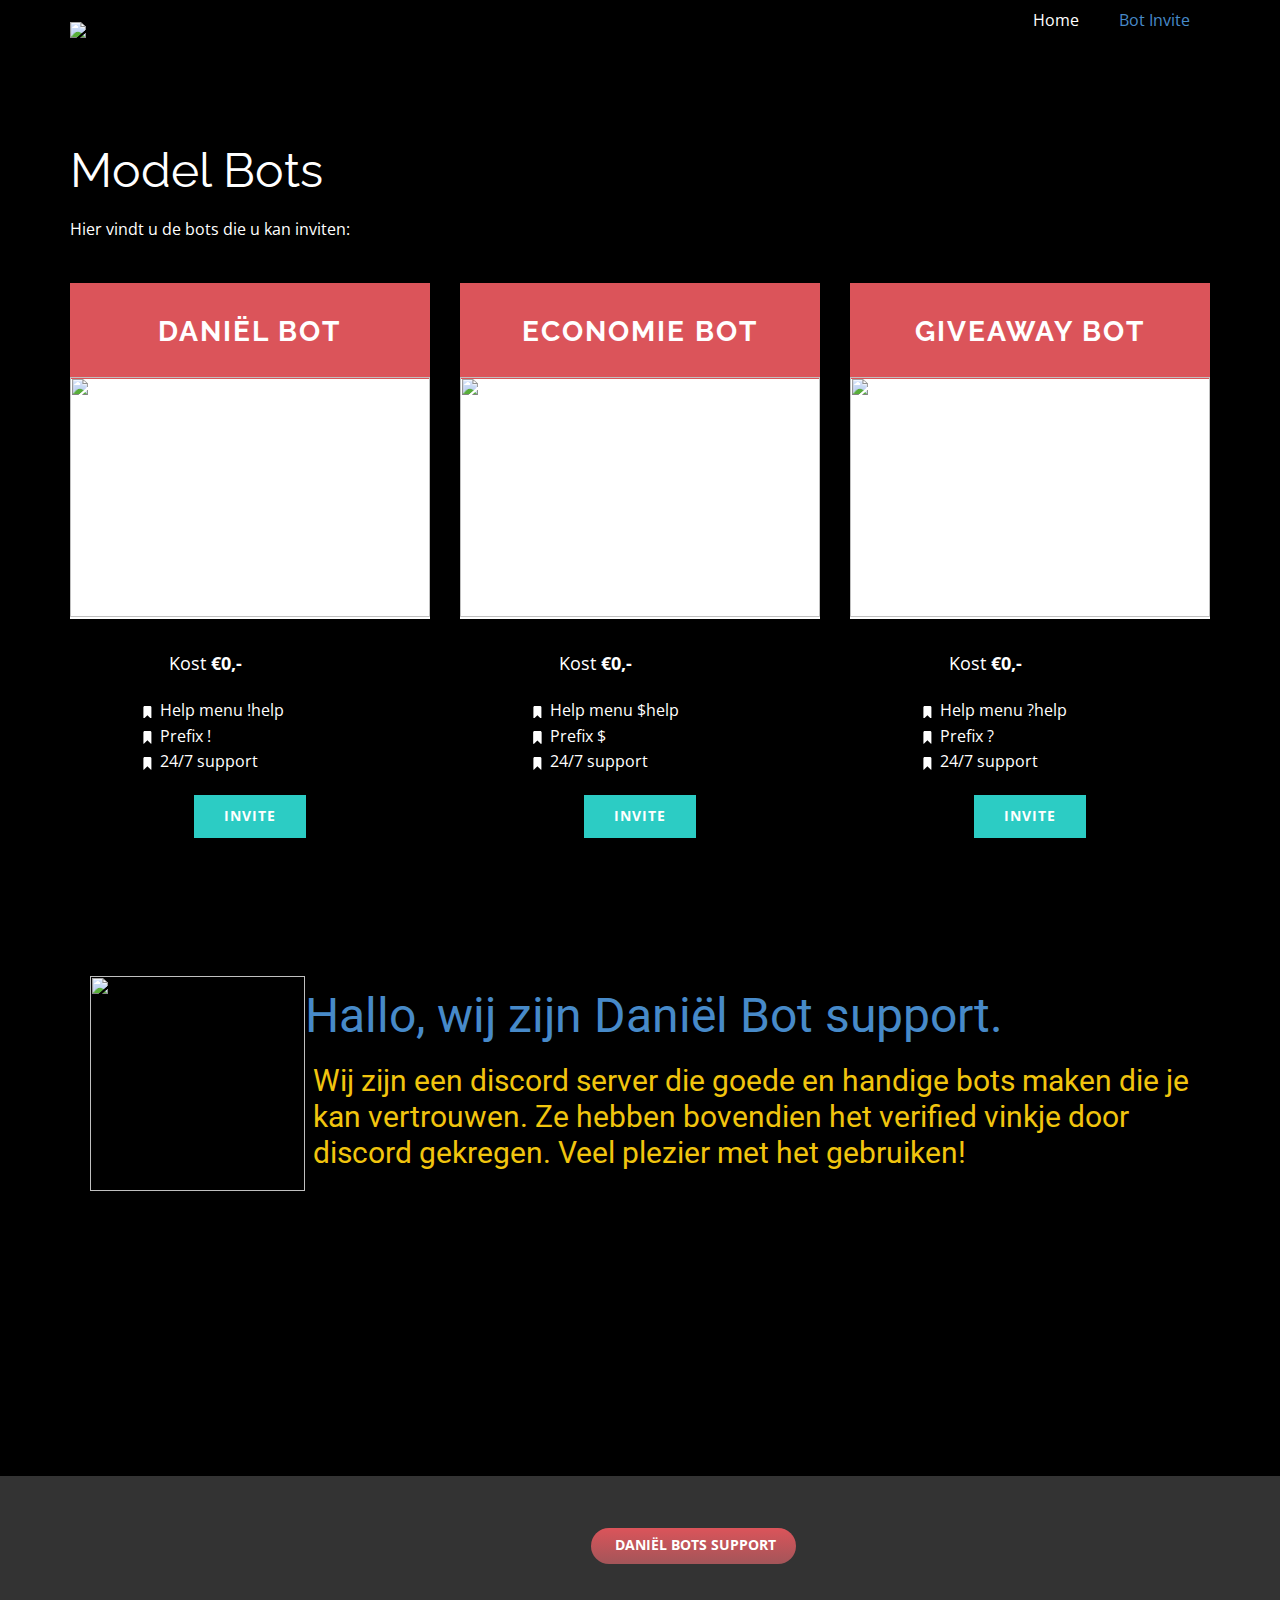
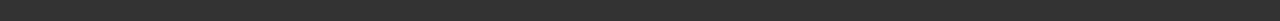
==== Bot-Invite.html @ f941d6bc "Add files via upload" ====
<!DOCTYPE html>
<html style="font-size: 16px;">
  <head>
    <meta name="viewport" content="width=device-width, initial-scale=1.0">
    <meta charset="utf-8">
    <meta name="keywords" content="Model Bots">
    <meta name="description" content="">
    <meta name="page_type" content="np-template-header-footer-from-plugin">
    <title>Bot Invite</title>
    <link rel="stylesheet" href="nicepage.css" media="screen">
<link rel="stylesheet" href="Bot-Invite.css" media="screen">
    <script class="u-script" type="text/javascript" src="jquery.js" defer=""></script>
    <script class="u-script" type="text/javascript" src="nicepage.js" defer=""></script>
    <meta name="generator" content="Nicepage 2.25.0, nicepage.com">
    
    
    
    <link id="u-theme-google-font" rel="stylesheet" href="https://fonts.googleapis.com/css?family=Roboto:100,100i,300,300i,400,400i,500,500i,700,700i,900,900i|Open+Sans:300,300i,400,400i,600,600i,700,700i,800,800i">
    <link id="u-page-google-font" rel="stylesheet" href="https://fonts.googleapis.com/css?family=Raleway:100,100i,200,200i,300,300i,400,400i,500,500i,600,600i,700,700i,800,800i,900,900i">
    <script type="application/ld+json">{
		"@context": "http://schema.org",
		"@type": "Organization",
		"name": "",
		"url": "index.html",
		"logo": "images/BOT_NU_g_OE_d.jpg"
}</script>
    <meta property="og:title" content="Bot Invite">
    <meta property="og:type" content="website">
    <meta name="theme-color" content="#478ac9">
    <link rel="canonical" href="index.html">
    <meta property="og:url" content="index.html">
  </head>
  <body class="u-body"><header class="u-black u-clearfix u-header u-header" id="sec-9583"><div class="u-clearfix u-sheet u-sheet-1">
        <a href="https://spinergamer.ga" class="u-image u-logo u-image-1" title="logo">
          <img src="images/BOT_NU_g_OE_d.jpg" class="u-logo-image u-logo-image-1" data-image-width="64">
        </a>
        <nav class="u-menu u-menu-dropdown u-offcanvas u-menu-1">
          <div class="menu-collapse" style="font-size: 1rem; letter-spacing: 0;">
            <a class="u-button-style u-custom-left-right-menu-spacing u-custom-padding-bottom u-custom-top-bottom-menu-spacing u-nav-link u-text-active-palette-1-base u-text-hover-palette-2-base" href="#">
              <svg><use xmlns:xlink="http://www.w3.org/1999/xlink" xlink:href="#menu-hamburger"></use></svg>
              <svg version="1.1" xmlns="http://www.w3.org/2000/svg" xmlns:xlink="http://www.w3.org/1999/xlink"><defs><symbol id="menu-hamburger" viewBox="0 0 16 16" style="width: 16px; height: 16px;"><rect y="1" width="16" height="2"></rect><rect y="7" width="16" height="2"></rect><rect y="13" width="16" height="2"></rect>
</symbol>
</defs></svg>
            </a>
          </div>
          <div class="u-custom-menu u-nav-container">
            <ul class="u-nav u-unstyled u-nav-1"><li class="u-nav-item"><a class="u-button-style u-nav-link u-text-active-palette-1-base u-text-hover-palette-2-base" href="Home.html" style="padding: 10px 20px;">Home</a>
</li><li class="u-nav-item"><a class="u-button-style u-nav-link u-text-active-palette-1-base u-text-hover-palette-2-base" href="Bot-Invite.html" style="padding: 10px 20px;">Bot Invite</a>
</li></ul>
          </div>
          <div class="u-custom-menu u-nav-container-collapse">
            <div class="u-black u-container-style u-inner-container-layout u-opacity u-opacity-95 u-sidenav">
              <div class="u-menu-close"></div>
              <ul class="u-align-center u-nav u-popupmenu-items u-unstyled u-nav-2"><li class="u-nav-item"><a class="u-button-style u-nav-link" href="Home.html" style="padding: 10px 20px;">Home</a>
</li><li class="u-nav-item"><a class="u-button-style u-nav-link" href="Bot-Invite.html" style="padding: 10px 20px;">Bot Invite</a>
</li></ul>
            </div>
            <div class="u-black u-menu-overlay u-opacity u-opacity-70"></div>
          </div>
        </nav>
      </div></header>
    <section class="u-align-center u-black u-clearfix u-section-1" id="carousel_8a11">
      <div class="u-clearfix u-sheet u-sheet-1">
        <h1 class="u-custom-font u-font-raleway u-text u-text-default u-text-1">Model Bots</h1>
        <p class="u-text u-text-default u-text-2">Hier vindt u de bots die u kan inviten:</p>
        <div class="u-expanded-width u-list u-repeater u-list-1">
          <div class="u-container-style u-list-item u-repeater-item u-white u-list-item-1">
            <div class="u-container-layout u-similar-container u-container-layout-1">
              <div class="u-align-center u-container-style u-expanded-width u-group u-palette-2-base u-group-1">
                <div class="u-container-layout u-valign-middle u-container-layout-2">
                  <h3 class="u-custom-font u-font-raleway u-text u-text-3">Daniël Bot</h3>
                </div>
              </div>
              <img alt="" class="u-expanded-width u-image u-image-default u-image-1" src="images/20200822_2147132.png">
              <div class="u-black u-container-style u-expanded-width u-group u-group-2">
                <div class="u-container-layout u-valign-top u-container-layout-3">
                  <p class="u-align-center u-text u-text-4">Kost <b>€0,-</b>
                  </p>
                  <ul class="u-align-left u-custom-list u-text u-text-5">
                    <li>
                      <div class="class u-list-icon">
                        <svg xmlns="http://www.w3.org/2000/svg" xmlns:xlink="http://www.w3.org/1999/xlink" version="1.1" xml:space="preserve" class="u-svg-content" viewBox="0 0 512.019 512.019" x="0px" y="0px" id="svg-b379"><path fill="currentColor" d="M362.676,0H149.343C119.888,0,96.01,23.878,96.01,53.333v448 c-0.011,5.891,4.757,10.675,10.648,10.686c2.84,0.005,5.565-1.123,7.571-3.134L256.01,367.083l141.781,141.781 c4.16,4.171,10.914,4.179,15.085,0.019c2.006-2.001,3.133-4.717,3.134-7.55v-448C416.01,23.878,392.131,0,362.676,0z"></path></svg>
                      </div>Help menu !help
                    </li>
                    <li>
                      <div class="class u-list-icon">
                        <svg xmlns="http://www.w3.org/2000/svg" xmlns:xlink="http://www.w3.org/1999/xlink" version="1.1" xml:space="preserve" class="u-svg-content" viewBox="0 0 512.019 512.019" x="0px" y="0px" id="svg-b379"><path fill="currentColor" d="M362.676,0H149.343C119.888,0,96.01,23.878,96.01,53.333v448 c-0.011,5.891,4.757,10.675,10.648,10.686c2.84,0.005,5.565-1.123,7.571-3.134L256.01,367.083l141.781,141.781 c4.16,4.171,10.914,4.179,15.085,0.019c2.006-2.001,3.133-4.717,3.134-7.55v-448C416.01,23.878,392.131,0,362.676,0z"></path></svg>
                      </div>Prefix !
                    </li>
                    <li>
                      <div class="class u-list-icon">
                        <svg xmlns="http://www.w3.org/2000/svg" xmlns:xlink="http://www.w3.org/1999/xlink" version="1.1" xml:space="preserve" class="u-svg-content" viewBox="0 0 512.019 512.019" x="0px" y="0px" id="svg-b379"><path fill="currentColor" d="M362.676,0H149.343C119.888,0,96.01,23.878,96.01,53.333v448 c-0.011,5.891,4.757,10.675,10.648,10.686c2.84,0.005,5.565-1.123,7.571-3.134L256.01,367.083l141.781,141.781 c4.16,4.171,10.914,4.179,15.085,0.019c2.006-2.001,3.133-4.717,3.134-7.55v-448C416.01,23.878,392.131,0,362.676,0z"></path></svg>
                      </div>24/7 support
                    </li>
                  </ul>
                  <a href="https://discord.gg/2E5fhn3" class="u-btn u-btn-rectangle u-button-style u-palette-4-base u-btn-1">Invite</a>
                </div>
              </div>
            </div>
          </div>
          <div class="u-container-style u-list-item u-repeater-item u-video-cover u-white u-list-item-2">
            <div class="u-container-layout u-similar-container u-container-layout-4">
              <div class="u-align-center u-container-style u-expanded-width u-group u-palette-2-base u-video-cover u-group-3">
                <div class="u-container-layout u-valign-middle u-container-layout-5">
                  <h3 class="u-custom-font u-font-raleway u-text u-text-6">Economie bot</h3>
                </div>
              </div>
              <img alt="" class="u-expanded-width u-image u-image-default u-image-2" src="images/20200813_1223252.png">
              <div class="u-black u-container-style u-expanded-width u-group u-video-cover u-group-4">
                <div class="u-container-layout u-valign-top u-container-layout-6">
                  <p class="u-align-center u-text u-text-default u-text-7">Kost <b>€0,-</b>
                  </p>
                  <ul class="u-align-left u-custom-list u-text u-text-default u-text-8">
                    <li>
                      <div class="class u-list-icon">
                        <svg xmlns="http://www.w3.org/2000/svg" xmlns:xlink="http://www.w3.org/1999/xlink" version="1.1" xml:space="preserve" class="u-svg-content" viewBox="0 0 512.019 512.019" x="0px" y="0px" id="svg-0d13"><path fill="currentColor" d="M362.676,0H149.343C119.888,0,96.01,23.878,96.01,53.333v448 c-0.011,5.891,4.757,10.675,10.648,10.686c2.84,0.005,5.565-1.123,7.571-3.134L256.01,367.083l141.781,141.781 c4.16,4.171,10.914,4.179,15.085,0.019c2.006-2.001,3.133-4.717,3.134-7.55v-448C416.01,23.878,392.131,0,362.676,0z"></path></svg>
                      </div>
                    </li>
                    <li>Help menu $help</li>
                    <li>
                      <div class="class u-list-icon">
                        <svg xmlns="http://www.w3.org/2000/svg" xmlns:xlink="http://www.w3.org/1999/xlink" version="1.1" xml:space="preserve" class="u-svg-content" viewBox="0 0 512.019 512.019" x="0px" y="0px" id="svg-0d13"><path fill="currentColor" d="M362.676,0H149.343C119.888,0,96.01,23.878,96.01,53.333v448 c-0.011,5.891,4.757,10.675,10.648,10.686c2.84,0.005,5.565-1.123,7.571-3.134L256.01,367.083l141.781,141.781 c4.16,4.171,10.914,4.179,15.085,0.019c2.006-2.001,3.133-4.717,3.134-7.55v-448C416.01,23.878,392.131,0,362.676,0z"></path></svg>
                      </div>
                      <div class="class u-list-icon">
                        <svg xmlns="http://www.w3.org/2000/svg" xmlns:xlink="http://www.w3.org/1999/xlink" version="1.1" xml:space="preserve" class="u-svg-content" viewBox="0 0 512.019 512.019" x="0px" y="0px" id="svg-0d13"><path fill="currentColor" d="M362.676,0H149.343C119.888,0,96.01,23.878,96.01,53.333v448 c-0.011,5.891,4.757,10.675,10.648,10.686c2.84,0.005,5.565-1.123,7.571-3.134L256.01,367.083l141.781,141.781 c4.16,4.171,10.914,4.179,15.085,0.019c2.006-2.001,3.133-4.717,3.134-7.55v-448C416.01,23.878,392.131,0,362.676,0z"></path></svg>
                      </div>Prefix $
                    </li>
                    <li>
                      <div class="class u-list-icon">
                        <svg xmlns="http://www.w3.org/2000/svg" xmlns:xlink="http://www.w3.org/1999/xlink" version="1.1" xml:space="preserve" class="u-svg-content" viewBox="0 0 512.019 512.019" x="0px" y="0px" id="svg-0d13"><path fill="currentColor" d="M362.676,0H149.343C119.888,0,96.01,23.878,96.01,53.333v448 c-0.011,5.891,4.757,10.675,10.648,10.686c2.84,0.005,5.565-1.123,7.571-3.134L256.01,367.083l141.781,141.781 c4.16,4.171,10.914,4.179,15.085,0.019c2.006-2.001,3.133-4.717,3.134-7.55v-448C416.01,23.878,392.131,0,362.676,0z"></path></svg>
                      </div>24/7 support
                    </li>
                  </ul>
                  <a href="https://discord.com/oauth2/authorize?client_id=733322487139532800&amp;scope=bot&amp;permissions=66583880" class="u-btn u-btn-rectangle u-button-style u-palette-4-base u-btn-2">Invite</a>
                </div>
              </div>
            </div>
          </div>
          <div class="u-container-style u-list-item u-repeater-item u-video-cover u-white u-list-item-3">
            <div class="u-container-layout u-similar-container u-container-layout-7">
              <div class="u-align-center u-container-style u-expanded-width u-group u-palette-2-base u-video-cover u-group-5">
                <div class="u-container-layout u-valign-middle u-container-layout-8">
                  <h3 class="u-custom-font u-font-raleway u-text u-text-default u-text-9">Giveaway bot</h3>
                </div>
              </div>
              <img alt="" class="u-expanded-width u-image u-image-default u-image-3" src="images/1adae892b587db701e2a7bb17a35d82b.png">
              <div class="u-black u-container-style u-expanded-width u-group u-video-cover u-group-6">
                <div class="u-container-layout u-valign-top u-container-layout-9">
                  <p class="u-align-center u-text u-text-default u-text-10">Kost <b>€0,-</b>
                  </p>
                  <ul class="u-align-left u-custom-list u-text u-text-default u-text-11">
                    <li>
                      <div class="class u-list-icon">
                        <svg xmlns="http://www.w3.org/2000/svg" xmlns:xlink="http://www.w3.org/1999/xlink" version="1.1" xml:space="preserve" class="u-svg-content" viewBox="0 0 512.019 512.019" x="0px" y="0px" id="svg-6c62"><path fill="currentColor" d="M362.676,0H149.343C119.888,0,96.01,23.878,96.01,53.333v448 c-0.011,5.891,4.757,10.675,10.648,10.686c2.84,0.005,5.565-1.123,7.571-3.134L256.01,367.083l141.781,141.781 c4.16,4.171,10.914,4.179,15.085,0.019c2.006-2.001,3.133-4.717,3.134-7.55v-448C416.01,23.878,392.131,0,362.676,0z"></path></svg>
                      </div>Help menu ?help
                    </li>
                    <li>
                      <div class="class u-list-icon">
                        <svg xmlns="http://www.w3.org/2000/svg" xmlns:xlink="http://www.w3.org/1999/xlink" version="1.1" xml:space="preserve" class="u-svg-content" viewBox="0 0 512.019 512.019" x="0px" y="0px" id="svg-6c62"><path fill="currentColor" d="M362.676,0H149.343C119.888,0,96.01,23.878,96.01,53.333v448 c-0.011,5.891,4.757,10.675,10.648,10.686c2.84,0.005,5.565-1.123,7.571-3.134L256.01,367.083l141.781,141.781 c4.16,4.171,10.914,4.179,15.085,0.019c2.006-2.001,3.133-4.717,3.134-7.55v-448C416.01,23.878,392.131,0,362.676,0z"></path></svg>
                      </div>Prefix ?
                    </li>
                    <li>
                      <div class="class u-list-icon">
                        <svg xmlns="http://www.w3.org/2000/svg" xmlns:xlink="http://www.w3.org/1999/xlink" version="1.1" xml:space="preserve" class="u-svg-content" viewBox="0 0 512.019 512.019" x="0px" y="0px" id="svg-6c62"><path fill="currentColor" d="M362.676,0H149.343C119.888,0,96.01,23.878,96.01,53.333v448 c-0.011,5.891,4.757,10.675,10.648,10.686c2.84,0.005,5.565-1.123,7.571-3.134L256.01,367.083l141.781,141.781 c4.16,4.171,10.914,4.179,15.085,0.019c2.006-2.001,3.133-4.717,3.134-7.55v-448C416.01,23.878,392.131,0,362.676,0z"></path></svg>
                      </div>24/7 support
                    </li>
                  </ul>
                  <a href="https://discordapp.com/oauth2/authorize?client_id=730445459159777350&amp;scope=bot&amp;permissions=2080898303" class="u-btn u-btn-rectangle u-button-style u-palette-4-base u-btn-3">Invite</a>
                </div>
              </div>
            </div>
          </div>
        </div>
      </div>
    </section>
    <section class="u-black u-clearfix u-section-2" id="sec-e873">
      <div class="u-clearfix u-sheet u-sheet-1">
        <span class="u-file-icon u-icon u-icon-circle u-text-palette-1-base u-icon-1">
          <img src="images/daniel_bot_support_logo_desing23.jpg" alt="">
        </span>
        <h1 class="u-text u-text-palette-1-base u-text-1">Hallo, wij zijn Daniël Bot support.&nbsp;</h1>
        <h3 class="u-text u-text-palette-3-base u-text-2">Wij zijn een discord server die goede en handige bots maken die je kan vertrouwen. Ze hebben bovendien het verified vinkje door discord gekregen. Veel plezier met het gebruiken!</h3>
      </div>
    </section>
    
    
    <footer class="u-align-left u-clearfix u-footer u-grey-80 u-footer" id="sec-e288"><div class="u-clearfix u-sheet u-sheet-1">
        <a href="https://discord.gg/UjMFB4D" class="u-border-radius-50 u-btn u-btn-round u-button-style u-gradient u-hover-palette-1-base u-none u-text-body-alt-color u-text-hover-palette-3-base u-btn-1"> &nbsp;Daniël Bots Support</a>
      </div></footer>
    </section>
  </body>
</html>
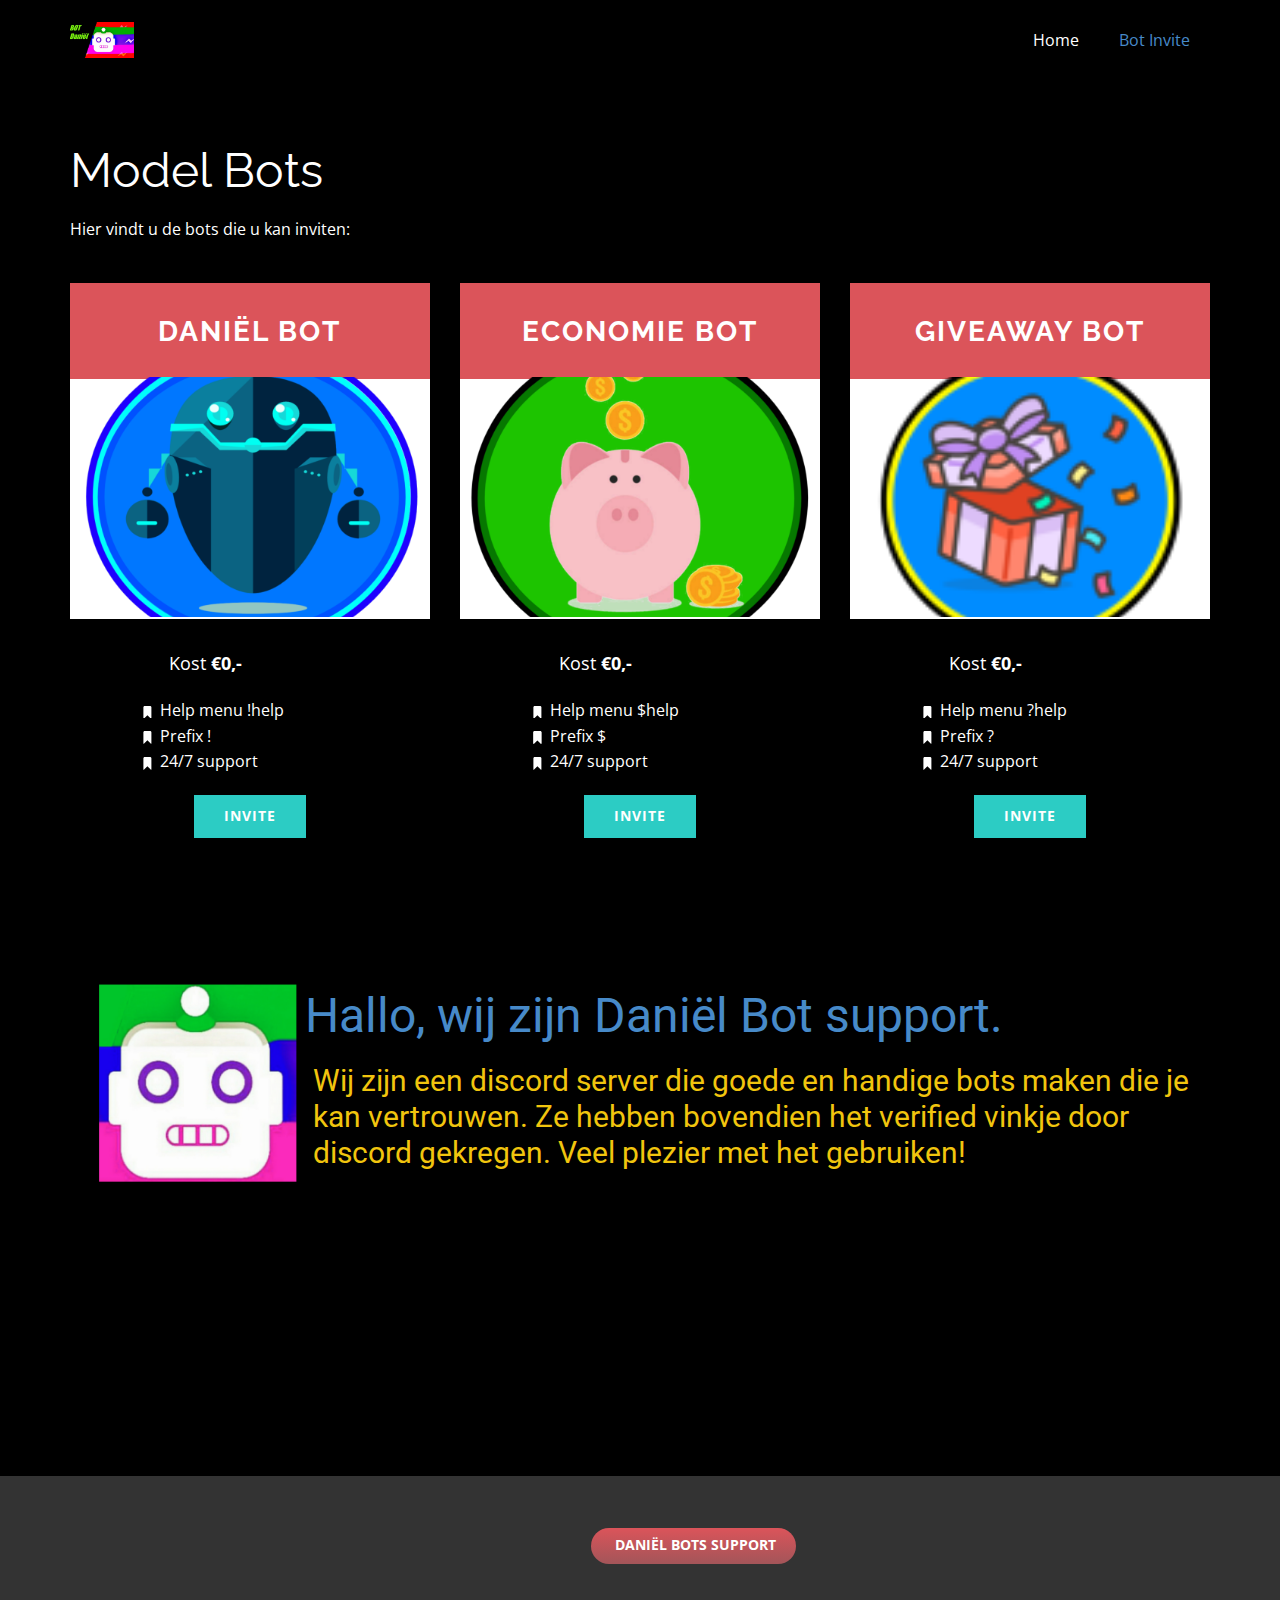
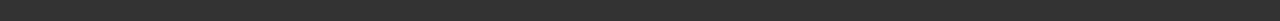
==== commit 1af129b2: "Add files via upload" ====
--- a/Bot-Invite.html
+++ b/Bot-Invite.html
@@ -31,7 +31,7 @@
     <meta property="og:url" content="index.html">
   </head>
   <body class="u-body"><header class="u-black u-clearfix u-header u-header" id="sec-9583"><div class="u-clearfix u-sheet u-sheet-1">
-        <a href="https://spinergamer.ga" class="u-image u-logo u-image-1" title="logo">
+        <a href="https://www.danielbots.tk" class="u-image u-logo u-image-1" title="logo">
           <img src="images/BOT_NU_g_OE_d.jpg" class="u-logo-image u-logo-image-1" data-image-width="64">
         </a>
         <nav class="u-menu u-menu-dropdown u-offcanvas u-menu-1">
